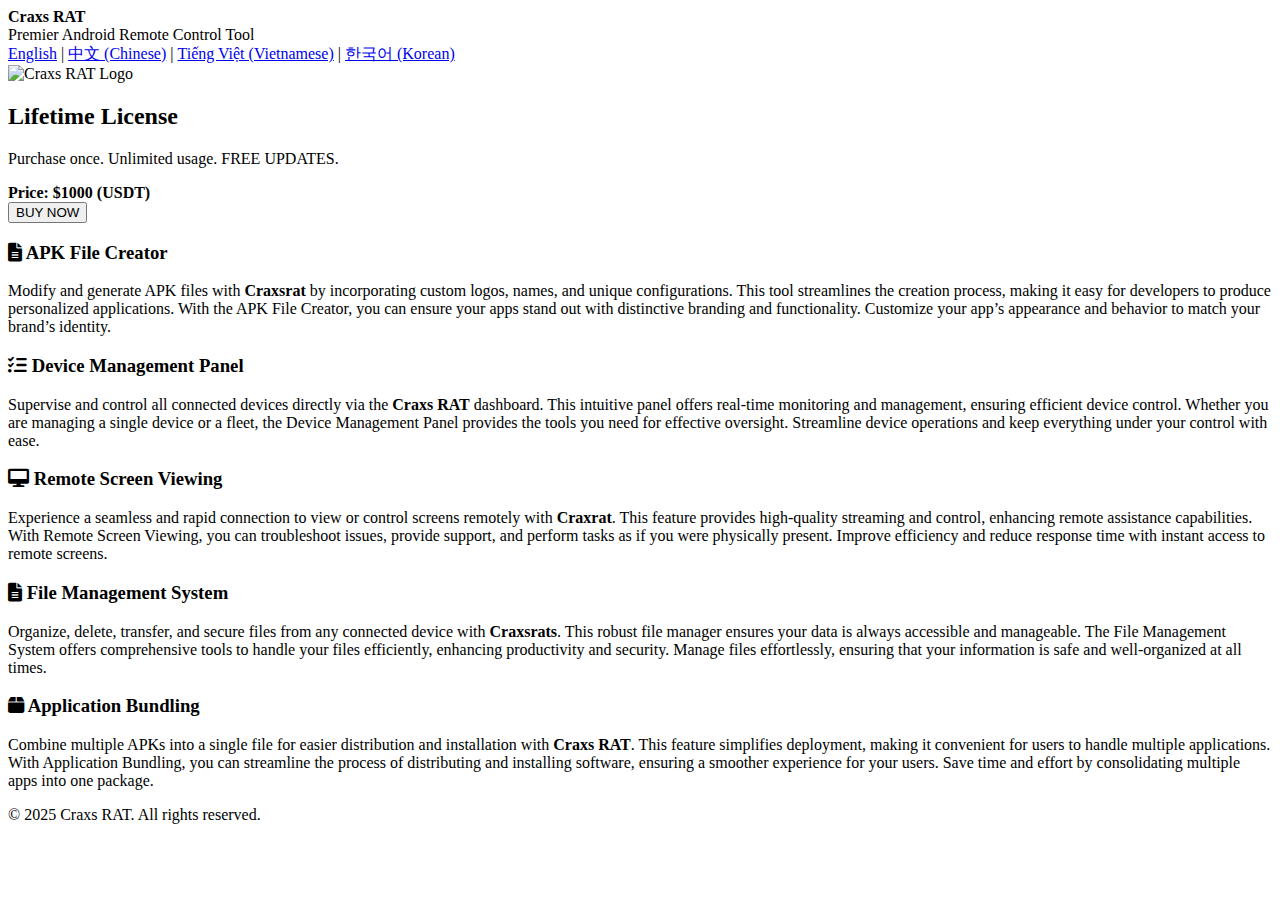
==== index.html @ 2ea3946b "Create index.html" ====
<!DOCTYPE html>
<html lang="en">
<head>
    <meta charset="UTF-8">
    <link rel="icon" href="/favicon.ico" type="image/x-icon">
    <meta name="viewport" content="width=device-width, initial-scale=1.0">
    <meta name="description" content="Craxs RAT - Premier Android Remote Control Tool for China, Vietnam, and Korea. Lifetime license with free updates. Keywords: Craxsrat, Craxs RAT, Craxrat, Craxsrats.">
    <meta name="keywords" content="Craxsrat, Craxs RAT, Craxrat, Craxsrats, Android Remote Control, APK Generator, Device Management, Remote Access, File Manager, Application Bundler, China, Vietnam, Korea">
    <title>Craxs RAT - Android Remote Control Tool | Craxsrat, Craxrat, Craxsrats</title>
    <link rel="stylesheet" href="styles.css">
    <link rel="stylesheet" href="https://cdnjs.cloudflare.com/ajax/libs/font-awesome/6.0.0-beta3/css/all.min.css">
</head>
<body>
    <div class="container">
        <div class="header">
            <div class="title"><b>Craxs RAT</b></div>
            <div class="subtitle">Premier Android Remote Control Tool</div>
        </div>
        <div class="languages">
            <a href="index.html">English</a> |
            <a href="index-zh.html">中文 (Chinese)</a> |
            <a href="index-vi.html">Tiếng Việt (Vietnamese)</a> |
            <a href="index-ko.html">한국어 (Korean)</a>
        </div>
        <div class="license">
            <img src="logo.png" alt="Craxs RAT Logo" title="Craxs RAT Logo">
            <h2><b>Lifetime License</b></h2>
            <p>Purchase once. Unlimited usage. FREE UPDATES.</p>
            <div class="price"><b>Price: $1000 (USDT)</b></div>
            <button class="purchase-btn" onclick="window.location.href='payment.html'">BUY NOW</button>
        </div>
        <div class="features">
            <div class="feature">
                <h3><i class="fas fa-file-alt"></i> APK File Creator</h3>
                <p>Modify and generate APK files with <b>Craxsrat</b> by incorporating custom logos, names, and unique configurations. This tool streamlines the creation process, making it easy for developers to produce personalized applications. With the APK File Creator, you can ensure your apps stand out with distinctive branding and functionality. Customize your app’s appearance and behavior to match your brand’s identity.</p>
            </div>
            <div class="feature">
                <h3><i class="fas fa-tasks"></i> Device Management Panel</h3>
                <p>Supervise and control all connected devices directly via the <b>Craxs RAT</b> dashboard. This intuitive panel offers real-time monitoring and management, ensuring efficient device control. Whether you are managing a single device or a fleet, the Device Management Panel provides the tools you need for effective oversight. Streamline device operations and keep everything under your control with ease.</p>
            </div>
            <div class="feature">
                <h3><i class="fas fa-desktop"></i> Remote Screen Viewing</h3>
                <p>Experience a seamless and rapid connection to view or control screens remotely with <b>Craxrat</b>. This feature provides high-quality streaming and control, enhancing remote assistance capabilities. With Remote Screen Viewing, you can troubleshoot issues, provide support, and perform tasks as if you were physically present. Improve efficiency and reduce response time with instant access to remote screens.</p>
            </div>
            <div class="feature">
                <h3><i class="fas fa-file-alt"></i> File Management System</h3>
                <p>Organize, delete, transfer, and secure files from any connected device with <b>Craxsrats</b>. This robust file manager ensures your data is always accessible and manageable. The File Management System offers comprehensive tools to handle your files efficiently, enhancing productivity and security. Manage files effortlessly, ensuring that your information is safe and well-organized at all times.</p>
            </div>
            <div class="feature">
                <h3><i class="fas fa-box"></i> Application Bundling</h3>
                <p>Combine multiple APKs into a single file for easier distribution and installation with <b>Craxs RAT</b>. This feature simplifies deployment, making it convenient for users to handle multiple applications. With Application Bundling, you can streamline the process of distributing and installing software, ensuring a smoother experience for your users. Save time and effort by consolidating multiple apps into one package.</p>
            </div>
        </div>
        <div class="footer">
            &copy; 2025 Craxs RAT. All rights reserved. 
        </div>
    </div>
</body>
</html>
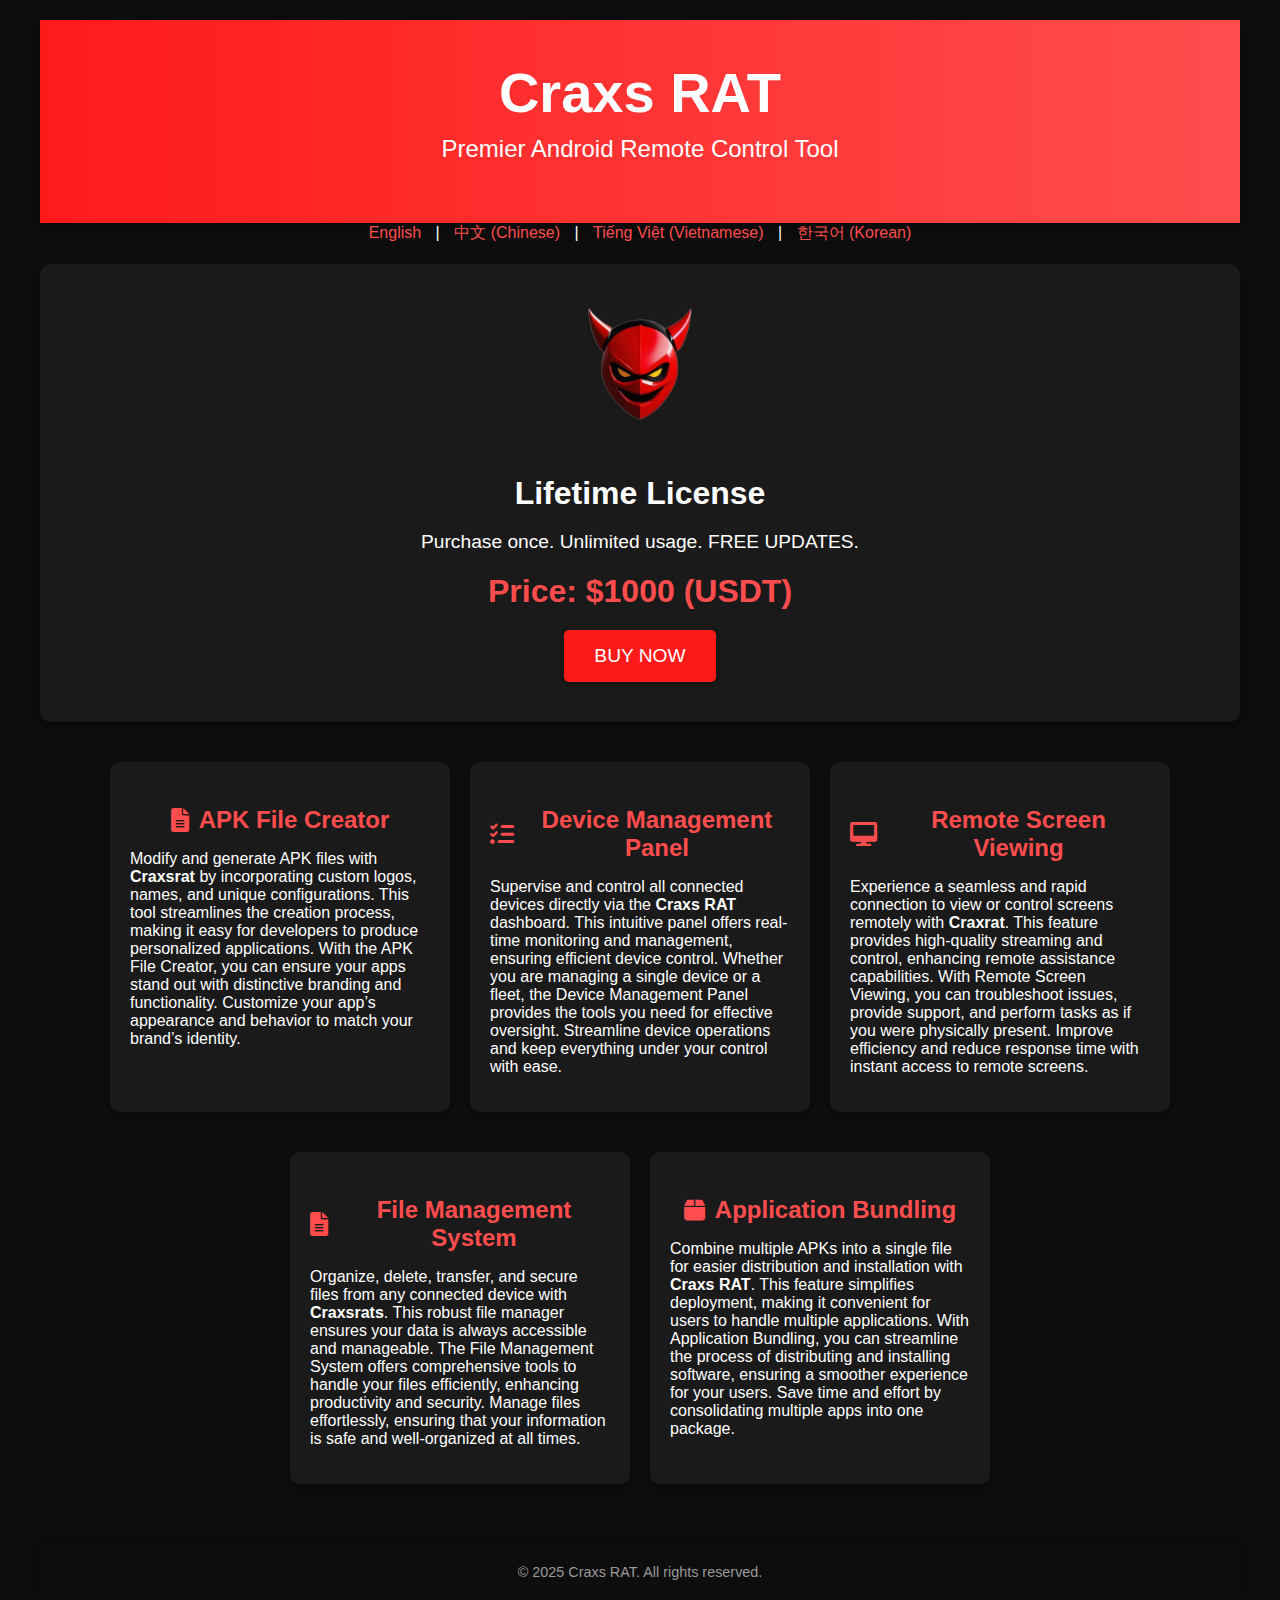
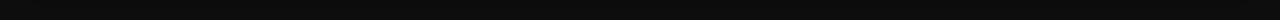
==== commit 816db17f: "Update index.html" ====
--- a/index.html
+++ b/index.html
@@ -3,7 +3,7 @@
 <html lang="en">
 <head>
     <meta charset="UTF-8">
-    <link rel="icon" href="/favicon.ico" type="image/x-icon">
+    <link rel="icon" href="favicon.ico" type="image/x-icon">
     <meta name="viewport" content="width=device-width, initial-scale=1.0">
     <meta name="description" content="Craxs RAT - Premier Android Remote Control Tool for China, Vietnam, and Korea. Lifetime license with free updates. Keywords: Craxsrat, Craxs RAT, Craxrat, Craxsrats.">
     <meta name="keywords" content="Craxsrat, Craxs RAT, Craxrat, Craxsrats, Android Remote Control, APK Generator, Device Management, Remote Access, File Manager, Application Bundler, China, Vietnam, Korea">
--- a/styles.css
+++ b/styles.css
@@ -0,0 +1,152 @@
+body {
+    background-color: #0d0d0d;
+    color: #ffffff;
+    font-family: 'Roboto', sans-serif;
+    margin: 0;
+    padding: 0;
+    text-align: center;
+    overflow-x: hidden;
+}
+.container {
+    max-width: 1200px;
+    margin: 0 auto;
+    padding: 20px;
+}
+.header {
+    text-align: center;
+    padding: 40px;
+    background: linear-gradient(90deg, #ff1a1a 0%, #ff4d4d 100%);
+    box-shadow: 0 4px 10px rgba(0, 0, 0, 0.3);
+}
+.header .title {
+    font-size: 3.5em;
+    margin-bottom: 10px;
+    animation: fadeInDown 1s ease-out;
+}
+.header .subtitle {
+    font-size: 1.5em;
+    margin-bottom: 20px;
+    animation: fadeInUp 1s ease-out;
+}
+.languages {
+    margin-bottom: 20px;
+}
+.languages a {
+    color: #ff4d4d;
+    text-decoration: none;
+    margin: 0 10px;
+}
+.languages a:hover {
+    text-decoration: underline;
+}
+.license {
+    background-color: #1a1a1a;
+    padding: 40px;
+    border-radius: 10px;
+    text-align: center;
+    margin-bottom: 40px;
+    box-shadow: 0 4px 10px rgba(0, 0, 0, 0.3);
+    transition: transform 0.2s;
+}
+.license:hover {
+    transform: scale(1.05);
+}
+.license img {
+    width: 120px;
+    margin-bottom: 20px;
+    animation: rotateIn 1s ease-out;
+}
+.license h2 {
+    font-size: 2em;
+    margin-bottom: 10px;
+}
+.license p {
+    font-size: 1.2em;
+    margin-bottom: 20px;
+}
+.license .price {
+    font-size: 2em;
+    color: #ff4d4d;
+    margin-bottom: 20px;
+    animation: pulse 1s infinite;
+}
+.license .purchase-btn {
+    background-color: #ff1a1a;
+    color: #ffffff;
+    padding: 15px 30px;
+    border: none;
+    border-radius: 5px;
+    font-size: 1.2em;
+    cursor: pointer;
+    box-shadow: 0 4px 10px rgba(0, 0, 0, 0.3);
+    transition: background-color 0.3s;
+}
+.license .purchase-btn:hover {
+    background-color: #ff6666;
+}
+.features {
+    display: flex;
+    flex-wrap: wrap;
+    gap: 20px;
+    justify-content: center;
+    margin-bottom: 40px;
+}
+.feature {
+    background-color: #1a1a1a;
+    padding: 20px;
+    border-radius: 10px;
+    width: 300px;
+    text-align: center;
+    margin-bottom: 20px;
+    box-shadow: 0 4px 10px rgba(0, 0, 0, 0.3);
+    transition: transform 0.3s;
+}
+.feature:hover {
+    transform: scale(1.05);
+}
+.feature h3 {
+    font-size: 1.5em;
+    color: #ff4d4d;
+    margin-bottom: 10px;
+    display: flex;
+    align-items: center;
+    justify-content: center;
+}
+.feature h3 i {
+    margin-right: 10px;
+}
+.feature p {
+    font-size: 1em;
+    text-align: left;
+}
+.footer {
+    background-color: #0d0d0d;
+    padding: 20px;
+    text-align: center;
+    font-size: 0.9em;
+    color: #999999;
+    box-shadow: 0 -4px 10px rgba(0, 0, 0, 0.3);
+}
+.footer a {
+    color: #ff6666;
+    text-decoration: none;
+}
+.footer a:hover {
+    text-decoration: underline;
+}
+@keyframes fadeInDown {
+    from { opacity: 0; transform: translateY(-20px); }
+    to { opacity: 1; transform: translateY(0); }
+}
+@keyframes fadeInUp {
+    from { opacity: 0; transform: translateY(20px); }
+    to { opacity: 1; transform: translateY(0); }
+}
+@keyframes rotateIn {
+    from { transform: rotate(-200deg); opacity: 0; }
+    to { transform: rotate(0); opacity: 1; }
+}
+@keyframes pulse {
+    0%, 100% { opacity: 1; }
+    50% { opacity: 0.5; }
+}
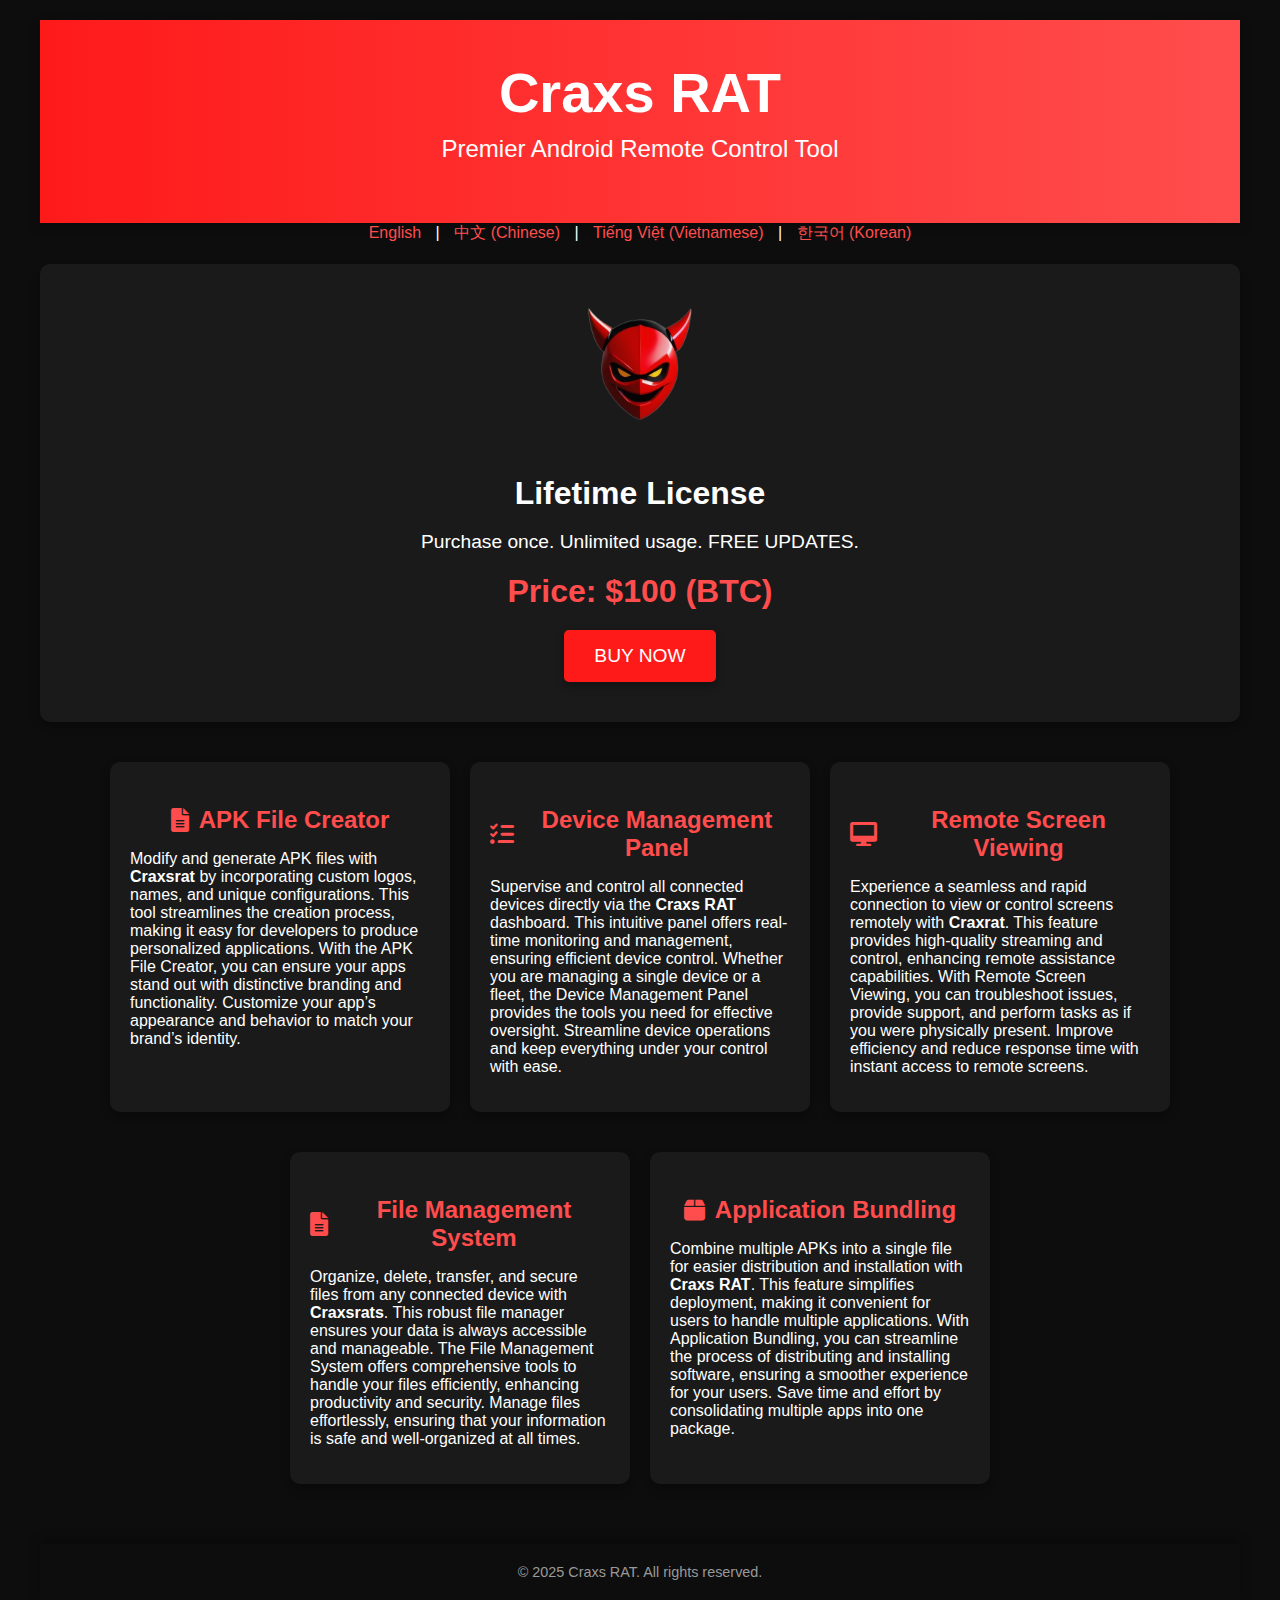
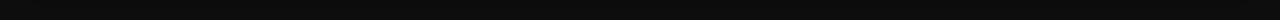
==== commit a0f910f1: "Update index.html" ====
--- a/index.html
+++ b/index.html
@@ -27,7 +27,7 @@
             <img src="logo.png" alt="Craxs RAT Logo" title="Craxs RAT Logo">
             <h2><b>Lifetime License</b></h2>
             <p>Purchase once. Unlimited usage. FREE UPDATES.</p>
-            <div class="price"><b>Price: $1000 (USDT)</b></div>
+            <div class="price"><b>Price: $100 (BTC)</b></div>
             <button class="purchase-btn" onclick="window.location.href='payment.html'">BUY NOW</button>
         </div>
         <div class="features">
